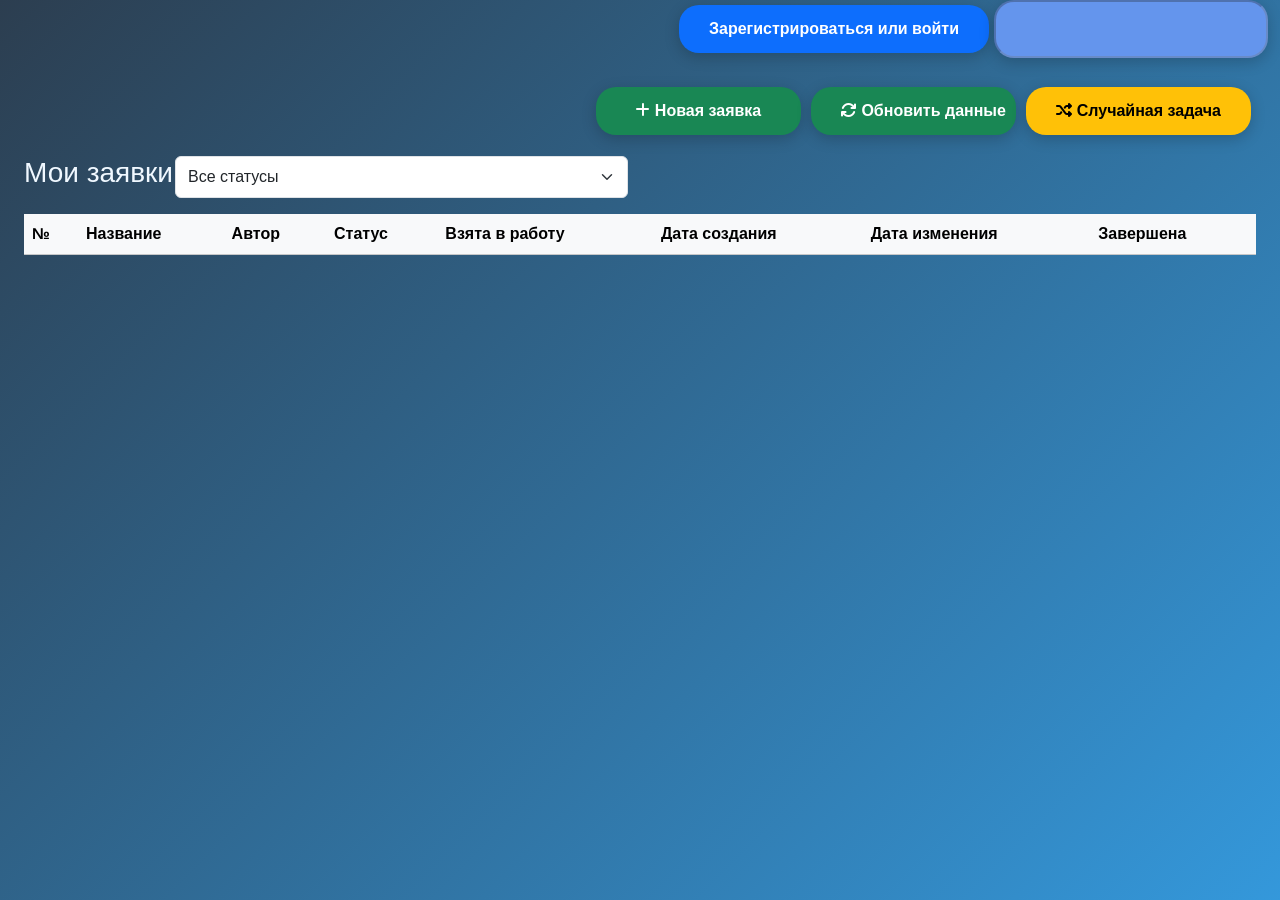
==== static/index.html @ dcf8f150 "Add rofl" ====
<!DOCTYPE html>
<html lang="ru">
<head>
    <meta charset="UTF-8">
    <meta http-equiv='X-UA-Compatible' content='IE=edge'>
    <meta name="viewport" content="width=device-width, initial-scale=1.0">

    <link rel="stylesheet" href="https://cdn.jsdelivr.net/npm/bootstrap-icons@1.11.1/font/bootstrap-icons.css">
    <link rel="stylesheet" href="https://cdnjs.cloudflare.com/ajax/libs/font-awesome/6.5.1/css/all.min.css">

    <link href='https://cdn.jsdelivr.net/npm/bootstrap@5.3.8/dist/css/bootstrap.min.css' rel='stylesheet' integrity='sha384-sRIl4kxILFvY47J16cr9ZwB07vP4J8+LH7qKQnuqkuIAvNWLzeN8tE5YBujZqJLB' crossorigin='anonymous'>
    <script src='https://cdn.jsdelivr.net/npm/bootstrap@5.3.8/dist/js/bootstrap.bundle.min.js' integrity='sha384-FKyoEForCGlyvwx9Hj09JcYn3nv7wiPVlz7YYwJrWVcXK/BmnVDxM+D2scQbITxI' crossorigin='anonymous'></script>

    <link rel='stylesheet' href='css/MainPage.css'>

    <script type='module' src="js/app.js"></script>

    <title>Сайт заявок Союз-PLM</title>
    <link rel="icon" href="biaoqing.ico" type="image/x-icon">

</head>
<body>
    <div id="app" class='container-fluid'>
        <div class='container-fluid auth-container'>
            <button class='show-Register-Form btn btn-primary btn-custom' id='regLog' data-bs-toggle='modal' data-bs-target='#authModal'>
                Зарегистрироваться или войти
            </button>
            <button type='submit' class='show-Register-Form btn btn-primary btn-custom' id='quit' hidden>Выйти</button>
            <input type='text' class='login-text' id='usernameDisplay' disabled style='color: black;'></input>
        </div>

        <div class="container-fluid mt-4" id="tasksSection">
            <div class="d-flex justify-content-end  mb-3">
                
                <button class="btn btn-success btn-custom col-2" id="createTaskBtn">
                    <i class="fas fa-plus"></i> Новая заявка
                </button>
                <button class="btn btn-success btn-custom col-2" id="uppdateTaskBtn">
                    <i class="fa fa-refresh" id="uppdateTaskText"></i> Обновить данные
                </button>
                <button class="btn btn-warning btn-custom" id="randomTaskBtn">
                    <i class="fas fa-random"></i> Случайная задача
                </button>
            </div>
            
            <!-- Фильтры (опционально) -->
            <div class="row mb-3" id="taskFilters">
                <div class="d-flex col-md-6">
                    <h3 class="col-3 textUI">Мои заявки</h3>
                    <select class="form-select" id="statusFilter">
                        <option value="">Все статусы</option>
                        <option value="open">Открытые</option>
                        <option value="in_progress">В работе</option>
                        <option value="completed">Выполненые</option>
                        <option value="closed">Отмененные</option>
                    </select>
                </div>
            </div>

            <!-- Таблица -->
            <div class="table-responsive">
                <table class="table table-hover align-middle" id="tasksTable">
                    <thead class="table-light">
                        <tr>
                            <th scope="col">№</th>
                            <th scope="col">Название</th>
                            <th scope="col">Автор</th>
                            <th scope="col">Статус</th>
                            <th scope="col">Взята в работу</th>
                            <th scope="col">Дата создания</th>
                            <th scope="col">Дата изменения</th>
                            <th scope="col">Завершена</th>
                        </tr>
                    </thead>
                    <tbody id="tasksTableBody">
                        
                    </tbody>
                </table>
            </div>
            
            <!-- Пагинация / загрузка -->
            <div id="tasksLoading" class="text-center py-3" hidden>
                <div class="spinner-border text-primary"></div>
            </div>
            <div id="tasksEmpty" class="text-center py-3" hidden>
                <p class="text-muted">Заявок пока нет</p>
            </div>
        </div>

    </div>


    <!-- Авторизация и регистрация -->
    <div class='modal fade' tabindex='-1' id='authModal' aria-hidden='true'>
        <div class='modal-dialog modal-dialog-centered modal-dialog-scrollable'>
            <div class='modal-content'>
                <div class='modal-header'>
                    <h1 class='modal-title fs-5' id='exampleModalLabel'>
                        <i class='fas fa-user me-2'></i>
                        Вход / Регистрация
                    </h1>
                    <button type='button' class='btn-close' data-bs-dismiss='modal' aria-label='Закрыть'></button>
                </div>
                <div class='modal-body'>
                    <ul class='nav nav-tabs' id='authTabs' role='tablist'>
                        <li class='nav-item' role='presentation'>
                            <button class='nav-link active' id='login-tab' data-bs-toggle='tab' data-bs-target='#login' type='button' role='tab' aria-selected='true'>
                                <i class='fas fa-sign-in-alt me-2'></i>Вход
                            </button>
                        </li>
                        <li class='nav-item' role='presentation'>
                            <button class='nav-link' id='register-tab' data-bs-toggle='tab' data-bs-target='#register' type='button' role='tab' aria-selected='false' tabindex='-1'>
                                <i class='fas fa-user-plus me-2'></i>Регистрация
                            </button>
                        </li>
                    </ul>

                    <div class='tab-content mt-4' id='authTabContent'>
                        <!-- Форма входа -->
                        <div class='tab-pane fade active show' id='login' role='tabpanel' aria-labelledby='login-tab'>
                            <form id='loginForm'>
                                <div class='form-floating mb-3'>
                                    <input type='text' class='form-control' id='usernameLogin' placeholder='Имя пользователя'>
                                    <label for='floatingInput'>Имя пользователя</label>
                                </div>
                                <div class='form-floating mb-3'>
                                    <input type='password' class='form-control' id='passwordLogin' placeholder='Пароль'>
                                    <label for='floatingInput'>Пароль</label>
                                    <span class='password-toggle' id='togglePassword' data-target='passwordLogin'>
                                        <i class='fas fa-eye'></i>
                                    </span>
                                </div>
                                <div class='alert alert-danger alert-dismissible fade show' id='loginErrorAlert' style='display: none;'>
                                    <strong>Ошибка! </strong><span id='loginErrorAlertText'></span>
                                    <!-- <button type='button' class='btn-close' data-bs-dismiss='alert' aria-label='Close'></button> -->
                                </div>
                                <button type='submit' class='btn-login btn btn-primary w-100 py-3'>
                                    <i class='fas fa-sign-in-alt me-2'></i>Войти
                                </button>
                            </form>
                        </div>

                        <!-- Форма регистрации -->
                        <div class='tab-pane fade' id='register' role='tabpanel' aria-labelledby='register-tab'>
                            <form id='registerForm'>
                                <div class='form-floating mb-3'>
                                    <input type='text' class='form-control' id='usernameRegistry' placeholder='Имя пользователя'>
                                    <label for='floatingInput'>Имя пользователя</label>
                                </div>
                                <div class='form-floating input-with-icon mb-3'>
                                    <input type='password' class='form-control' id='passwordRegistry' placeholder='Пароль'>
                                    <label for='floatingInput'>Пароль</label>
                                    <span class='password-toggle' data-target='passwordRegistry'>
                                        <i class='fas fa-eye'></i>
                                    </span>
                                </div>
                                <div class='form-floating mb-3'>
                                    <input type='password' class='form-control' id='passwordRegistryConfirm' placeholder='Пароль'>
                                    <label for='floatingInput'>Подтвердите пароль</label>
                                    <span class='password-toggle' data-target='passwordRegistryConfirm'>
                                        <i class='fas fa-eye'></i>
                                    </span>
                                </div>
                                <div class='alert alert-danger alert-dismissible fade show' id='registerErrorAlert' style='display: none;'>
                                    <strong>Ошибка! </strong><span id='registerErrorAlertText'></span>
                                    <!-- <button type='button' class='btn-close' data-bs-dismiss='alert' aria-label='Close'></button> -->
                                </div>
                                <div class='alert alert-success alert-dismissible fade show' id='registerSuccessAlert' style='display: none;'>
                                    <strong>Успех! </strong><span id='registerSuccessAlertText'></span>
                                    <!-- <button type='button' class='btn-close' data-bs-dismiss='alert' aria-label='Close'></button> -->
                                </div>
                                <button type='submit' class='btn-register btn btn-primary w-100 py-3'>
                                    <i class='fas fa-sign-in-alt me-2'></i>Зарегистрироваться
                                </button>
                            </form>
                        </div>
                    </div>

                </div>
            </div>
        </div>
    </div>

    <!-- Окно создания и редактирования заявки -->
    <div class='modal fade' tabindex='-1' id='createTaskModal' aria-hidden='true'>
        <div class="modal-dialog modal-dialog-centered">
            <div class="modal-content">
                <!-- Заголовок -->
                <div class="modal-header">
                    <h5 class="modal-title" id="taskModalTitle">
                        <i class="fas fa-file-alt me-2"></i>
                        Новая заявка
                    </h5>
                    <button type="button" class="btn-close" data-bs-dismiss="modal" aria-label="Закрыть"></button>
                </div>

                <!-- Тело с формой -->
                <div class="modal-body">
                    <form id="taskForm">
                        
                        <!-- ID -->
                        <input type="hidden" id="taskId">
                        
                        <!-- Наименование -->
                        <div class="form-floating mb-3">
                            <input type="text" class="form-control" id="taskName" placeholder="Наименование" required>
                            <label for="taskTitle">Наименование *</label>
                            <div class="invalid-feedback">Введите наименование (мин. 3 символа)</div>
                        </div>
                        
                        <!-- Описание -->
                        <div class="form-floating mb-3">
                            <textarea class="form-control" id="taskDescription" placeholder="Описание" 
                                    style="height: 120px; resize: vertical;" required></textarea>
                            <label for="taskDescription">Описание *</label>
                            <div class="invalid-feedback">Введите описание проблемы</div>
                        </div>
                        
                        <!-- Автор -->
                        <div class="form-floating mb-3">
                            <input type="text" class="form-control" id="taskAuthor" placeholder="Автор">
                            <label for="taskAuthor">Автор</label>
                        </div>
                        
                        <!-- Статус -->
                        <div class="mb-3">
                            <label for="taskStatus" class="form-label">Статус</label>
                            <select class="form-select" id="taskStatus" required>
                                <option value="open" selected>Открыта</option>
                                <option value="in_progress">В работе</option>
                                <option value="closed">Отменена</option>
                            </select>
                        </div>
                        
                        <!-- Блок ошибок -->
                        <div class="alert alert-danger alert-dismissible fade show" id="taskErrorAlert" style="display: none;">
                            <strong>Ошибка!</strong> <span id="taskErrorText"></span>
                            <!-- <button type="button" class="btn-close" data-bs-dismiss="alert"></button> -->
                        </div>
                        
                        <!-- Блок успеха -->
                        <div class="alert alert-success alert-dismissible fade show" id="taskSuccessAlert" style="display: none;">
                            <strong>Успех!</strong> <span id="taskSuccessText"></span>
                        </div>
                    </form>
                </div>
            
                <div class="modal-footer">
                    <button type="button" class="btn btn-secondary" data-bs-dismiss="modal">Отмена</button>
                    <button type="submit" form="taskForm" class="btn btn-primary" id="taskSaveBtn">
                        <i class="fas fa-save me-2"></i>Сохранить
                    </button>
                </div>
            </div>
        </div>
    </div>


    <!-- Модальное окно просмотра задачи -->
    <div class="modal fade" tabindex="-1" id="taskViewModal" aria-hidden="false">
        <div class="modal-dialog modal-dialog-centered modal-lg">
            <div class="modal-content">
                
                <!-- Заголовок -->
                <div class="modal-header">
                    <h5 class="modal-title" id="taskViewTitle">
                        <i class="fas fa-tasks me-2"></i>
                        Заявка #<span id="viewTaskId"></span>
                    </h5>
                    <button type="button" class="btn-close" data-bs-dismiss="modal" aria-label="Закрыть"></button>
                </div>
                
                <!-- Тело с информацией -->
                <div class="modal-body">
                    <!-- Карточка с основной информацией -->
                    <div class="row mb-4">
                        <div class="col-md-6 mb-3">
                            <label class="text-muted small">Наименование</label>
                            <h6 id="viewTaskTitle" class="mb-0"></h6>
                        </div>
                        <div class="col-md-3 mb-3">
                            <label class="text-muted small">Статус</label>
                            <div>
                                <span class="badge" id="viewTaskStatus"></span>
                            </div>
                        </div>
                        <div class="col-md-3 mb-3">
                            <label class="text-muted small">Приоритет</label>
                            <div>
                                <span class="badge" id="viewTaskPriority"></span>
                            </div>
                        </div>
                    </div>
                    
                    <!-- Описание -->
                    <div class="mb-4">
                        <label class="text-muted small d-block">Описание</label>
                        <div class="border rounded p-3 bg-light" id="viewTaskDescription" 
                            style="white-space: pre-wrap; max-height: 300px; overflow-y: auto;">
                        </div>
                    </div>
                    
                    <!-- Дополнительная информация -->
                    <div class="row">
                        <div class="col-md-6 mb-3">
                            <label class="text-muted small">Автор</label>
                            <div id="viewTaskAuthor"></div>
                        </div>
                        <div class="col-md-3 mb-3">
                            <label class="text-muted small">Взята</label>
                            <h6 id="viewUserClaim" class="mb-0"></h6>
                        </div>
                        <div class="col-md-6 mb-3">
                            <label class="text-muted small">Дата создания</label>
                            <div id="viewTaskCreatedAt"></div>
                        </div>
                        <div class="col-md-6 mb-3">
                            <label class="text-muted small">Последнее обновление</label>
                            <div id="viewTaskUpdatedAt"></div>
                        </div>
                    </div>
                    
                    <!-- Блок ошибок -->
                    <div class="alert alert-danger alert-dismissible fade show" id="viewTaskError" style="display: none;">
                        <strong>Ошибка!</strong> <span id="viewTaskErrorText"></span>
                        <!-- <button type="button" class="btn-close" data-bs-dismiss="alert"></button> -->
                    </div>
                </div>
                
                <!-- Футер с кнопками -->
                <div class="modal-footer">
                    <button type="button" class="btn btn-primary me-auto" id="taskEditBtn">
                        <i class="fas fa-edit me-2"></i>Редактировать
                    </button>

                    <!-- Группа кнопок действий (справа) -->
                    <div class="d-flex gap-2">
                        <button type="button" class="btn btn-warning" id="taskClaimBtn">
                            <i class="fa fa-cart-arrow-down me-2"></i>Взять задачу
                        </button>
                        <button type="button" class="btn btn-success" id="taskEndBtn">
                            <i class="fa fa-check-square me-2"></i>Завершить
                        </button>

                        <button type="button" class="btn btn-danger" id="taskDeleteBtn">
                            <i class="fas fa-trash me-2"></i>Удалить
                        </button>
                    </div>
                </div>
            </div>
        </div>
    </div>

    <!-- Модальное окно барабана (не закрываемое) -->
    <div class="modal fade" id="wheelModal" data-bs-backdrop="static" data-bs-keyboard="false" tabindex="-1" aria-hidden="true">
        <div class="modal-dialog modal-dialog-centered">
            <div class="modal-content">
                
                <!-- Заголовок без кнопки закрытия -->
                <div class="modal-header">
                    <h5 class="modal-title w-100 text-center">
                        <i class="fas fa-dharmachakra me-2"></i>
                        Случайный выбор задачи
                    </h5>
                </div>
                
                <!-- Тело с барабаном -->
                <div class="modal-body text-center">
                    <p class="text-muted mb-4">Крутим барабан для выбора задачи...</p>
                    
                    <!-- Контейнер барабана -->
                    <div class="wheel-container position-relative d-inline-block">
                        <!-- Указатель (стрелка сверху) -->
                        <div class="wheel-pointer position-absolute text-center">
                            <i class="fas fa-chevron-down fa-2x text-danger"></i>
                        </div>
                        
                        <!-- Сам барабан (SVG) -->
                        <svg id="wheelSvg" class="wheel-svg" viewBox="0 0 400 400">
                            <g id="wheelSegments"></g>
                            <circle cx="200" cy="200" r="10" fill="#fff" stroke="#333" stroke-width="3"/>
                        </svg>
                        
                        <!-- Кнопка запуска (показывается до старта) -->
                        <button id="spinButton" class="btn btn-primary btn-lg position-absolute top-50 start-50 translate-middle">
                            <i class="fas fa-play me-2"></i>Крутить!
                        </button>
                    </div>
                    
                    <!-- Индикатор вращения -->
                    <div id="spinningIndicator" class="mt-4" hidden>
                        <div class="spinner-border text-primary" role="status">
                            <span class="visually-hidden">Вращение...</span>
                        </div>
                        <p class="mt-2">Выбираем задачу...</p>
                    </div>
                    
                    <!-- Результат -->
                    <div id="wheelResult" class="mt-4" hidden>
                        <div class="alert alert-success">
                            <h5 class="mb-2">🎉 Выпала задача #<span id="resultTaskId"></span></h5>
                            <p id="resultTaskTitle" class="mb-3"></p>
                            <button id="claimTaskBtn" class="btn btn-success">
                                <i class="fas fa-check me-2"></i>Взять в работу
                            </button>
                        </div>
                    </div>
                </div>
                
                <!-- Футер (скрыт до результата) -->
                <div class="modal-footer" id="wheelFooter" hidden>
                    <button type="button" class="btn btn-secondary" data-bs-dismiss="modal">Закрыть</button>
                </div>
            </div>
        </div>
    </div>



</body>
</html>
---- static/css/MainPage.css ----
body {
    background: linear-gradient(135deg, #2c3e50, #3498db);
    margin: 0;
    display: flex;
    justify-content: flex-start; /* выравнивание по горизонтали: слева */
    align-items: flex-start;     /* выравнивание по вертикали: сверху */
    min-height: 100vh;
    font-family: Helvetica Arial, sans-serif;
}



/* Авторизация и регистрация */

.auth-container{
    display: flex;
    justify-content: flex-end;
    padding: 0;
    z-index: 1000; /* чтобы кнопка была поверх остальных элементов */
}

.btn-custom {
    margin: 5px;
    padding: 12px 30px;
    border-radius: 20px;
    font-weight: 600;
    transition: all 0.3s ease;
    box-shadow: 0 4px 15px rgba(0,0,0,0.2);
    border: none;
    white-space: nowrap; /* запрещает перенос текста */
}

.btn-custom:hover {
    transform: translateY(-3px);
    box-shadow: 0 6px 20px rgba(0,0,0,0.3);
}

.login-text{
    background-color: cornflowerblue;
    box-shadow: 0 4px 15px rgba(0,0,0,0.2);
    padding: 12px 30px;
    border-radius: 20px;
    font-weight: 600;
}

.password-toggle {
    position: absolute;
    right: 15px;
    top: 50%;
    transform: translateY(-50%);
    cursor: pointer;
    color: #6c757d;
}

/*Таблица*/

#tasksTableBody tr {
    cursor: pointer;
    transition: background-color 0.2s ease;
}

#tasksTableBody tr:hover {
    background-color: rgba(13, 110, 253, 0.1); /* Лёгкая подсветка */
}

/* Визуальный индикатор клика */
#tasksTableBody tr:active {
    background-color: rgba(13, 110, 253, 0.2);
}

/*Общие стили*/

.textUI{
    color: aliceblue;
}


/* Контейнер барабана */
.wheel-container {
    width: 350px;
    height: 350px;
    margin: 20px auto;
}

/* SVG барабан */
.wheel-svg {
    width: 100%;
    height: 100%;
    filter: drop-shadow(0 4px 8px rgba(0,0,0,0.2));
    transition: transform 4s cubic-bezier(0.17, 0.67, 0.12, 0.99); /* Плавное замедление */
}

/* Указатель (стрелка) */
.wheel-pointer {
    top: -40px;
    left: 50%;
    transform: translateX(-50%);
    z-index: 10;
    filter: drop-shadow(0 2px 4px rgba(0,0,0,0.3));
}

/* Сегменты барабана */
.wheel-segment {
    cursor: default;
}

.wheel-segment path {
    stroke: #fff;
    stroke-width: 2;
}

/* Текст на сегментах */
.wheel-segment text {
    font-size: 14px;
    font-weight: bold;
    fill: #fff;
    text-anchor: middle;
    dominant-baseline: middle;
    pointer-events: none;
    text-shadow: 1px 1px 2px rgba(0,0,0,0.5);
}

/* Кнопка запуска */
#spinButton {
    z-index: 5;
    padding: 15px 40px;
    font-size: 1.2rem;
    border-radius: 50px;
    box-shadow: 0 4px 15px rgba(0,0,0,0.3);
    transition: all 0.3s ease;
}

#spinButton:hover:not(:disabled) {
    transform: translate(-50%, -50%) scale(1.05);
    box-shadow: 0 6px 20px rgba(0,0,0,0.4);
}

#spinButton:disabled {
    opacity: 0;
    pointer-events: none;
}

/* Анимация вращения */
.wheel-spinning {
    animation: pulse 1s infinite;
}

@keyframes pulse {
    0%, 100% { opacity: 1; }
    50% { opacity: 0.7; }
}
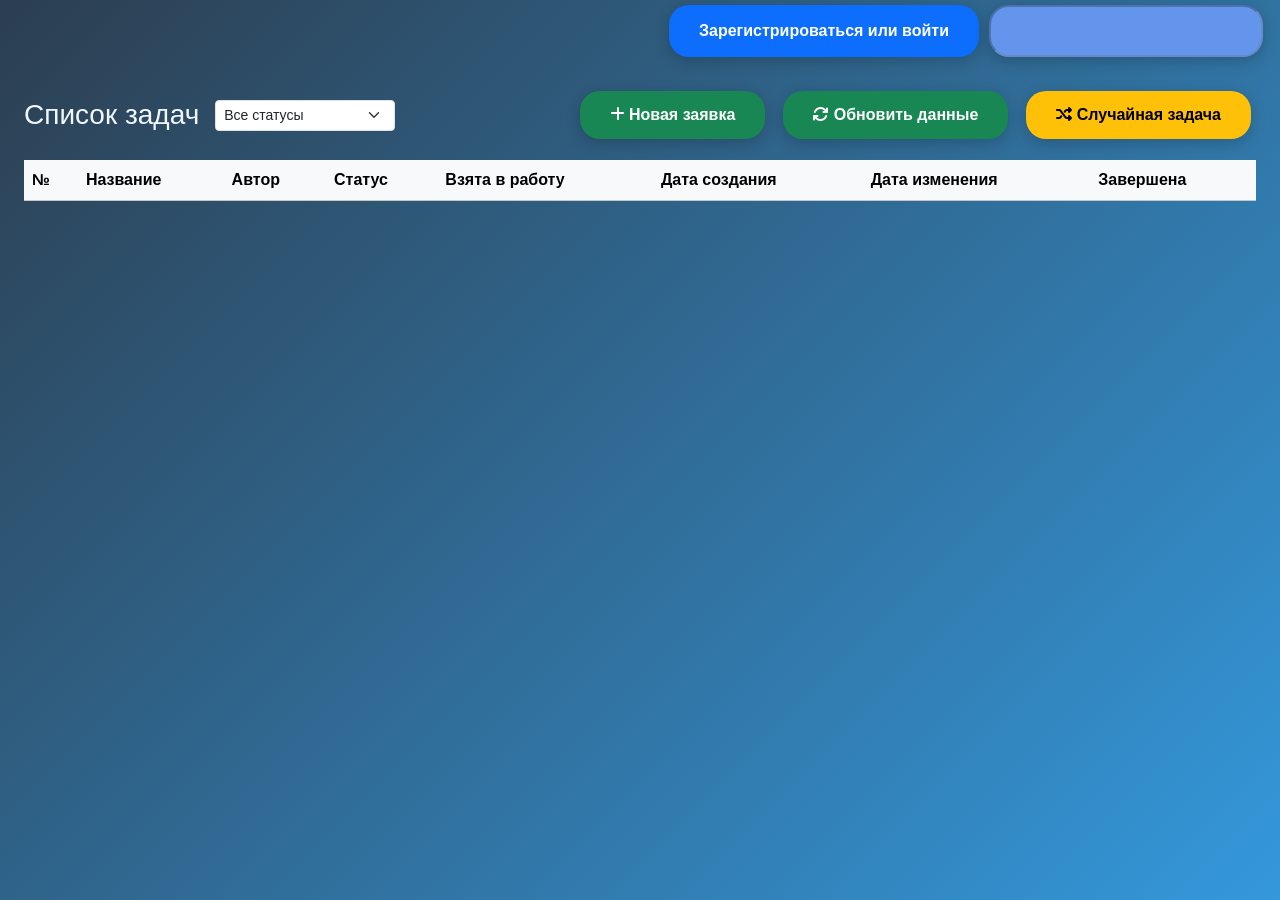
==== commit 8e352893: "refactoring modal windows and TaskService" ====
--- a/static/index.html
+++ b/static/index.html
@@ -26,34 +26,40 @@
                 Зарегистрироваться или войти
             </button>
             <button type='submit' class='show-Register-Form btn btn-primary btn-custom' id='quit' hidden>Выйти</button>
-            <input type='text' class='login-text' id='usernameDisplay' disabled style='color: black;'></input>
+            <input type='text' class='login-text' id='usernameDisplay' disabled style='color: rgb(255, 255, 255);'></input>
         </div>
 
         <div class="container-fluid mt-4" id="tasksSection">
-            <div class="d-flex justify-content-end  mb-3">
-                
-                <button class="btn btn-success btn-custom col-2" id="createTaskBtn">
-                    <i class="fas fa-plus"></i> Новая заявка
-                </button>
-                <button class="btn btn-success btn-custom col-2" id="uppdateTaskBtn">
-                    <i class="fa fa-refresh" id="uppdateTaskText"></i> Обновить данные
-                </button>
-                <button class="btn btn-warning btn-custom" id="randomTaskBtn">
-                    <i class="fas fa-random"></i> Случайная задача
-                </button>
+            <div class="d-flex justify-content-between align-items-center">
+                <div class="d-flex align-items-center gap-3">
+                    <h3 class="textUI mb-0">Список задач</h3>
+                    <!-- Фильтр статусов (компактный) -->
+                    <select class="form-select form-select-sm" id="statusFilter" style="width: 180px;">
+                        <option value="">Все статусы</option>
+                        <option value="open">Открытые</option>
+                        <option value="in_progress">В работе</option>
+                        <option value="completed">Выполненные</option>
+                        <option value="closed">Отмененные</option>
+                    </select>
+                </div>
+                <!-- Правая часть: кнопки -->
+                <div class="d-flex gap-2">
+                    <button class="btn btn-success btn-custom" id="createTaskBtn">
+                        <i class="fas fa-plus"></i> Новая заявка
+                    </button>
+                    <button class="btn btn-success btn-custom" id="uppdateTaskBtn">
+                        <i class="fa fa-refresh" id="uppdateTaskText"></i> Обновить данные
+                    </button>
+                    <button class="btn btn-warning btn-custom" id="randomTaskBtn">
+                        <i class="fas fa-random"></i> Случайная задача
+                    </button>
+                </div>
             </div>
             
             <!-- Фильтры (опционально) -->
             <div class="row mb-3" id="taskFilters">
-                <div class="d-flex col-md-6">
-                    <h3 class="col-3 textUI">Мои заявки</h3>
-                    <select class="form-select" id="statusFilter">
-                        <option value="">Все статусы</option>
-                        <option value="open">Открытые</option>
-                        <option value="in_progress">В работе</option>
-                        <option value="completed">Выполненые</option>
-                        <option value="closed">Отмененные</option>
-                    </select>
+                <div class="container-fluid">
+
                 </div>
             </div>
 
@@ -366,7 +372,7 @@
                 
                 <!-- Тело с барабаном -->
                 <div class="modal-body text-center">
-                    <p class="text-muted mb-4">Крутим барабан для выбора задачи...</p>
+                    <p class="text-muted mb-4">Барабан для выбора задачи</p>
                     
                     <!-- Контейнер барабана -->
                     <div class="wheel-container position-relative d-inline-block">
@@ -392,20 +398,27 @@
                         <div class="spinner-border text-primary" role="status">
                             <span class="visually-hidden">Вращение...</span>
                         </div>
-                        <p class="mt-2">Выбираем задачу...</p>
+                        <p class="mt-2">Назначаем тебя на что-то интересное...</p>
                     </div>
                     
                     <!-- Результат -->
                     <div id="wheelResult" class="mt-4" hidden>
-                        <div class="alert alert-success">
-                            <h5 class="mb-2">🎉 Выпала задача #<span id="resultTaskId"></span></h5>
-                            <p id="resultTaskTitle" class="mb-3"></p>
-                            <button id="claimTaskBtn" class="btn btn-success">
-                                <i class="fas fa-check me-2"></i>Взять в работу
-                            </button>
-                        </div>
-                    </div>
-                </div>
+                        <div class="alert alert-primary">
+                            <h5 class="mb-2">🎉 Поздравляю!😘</h5>
+                            <h5 class="mb-3"> Теперь ты обречен делать задачу #<span id="resultTaskId"></span></h5>
+                            <p class="mb-3"> Её название: <span id="resultTaskTitle"></span></p>
+                        </div>
+                    </div>
+
+                    <!-- Блок ошибок -->
+                    <div class="alert alert-danger alert-dismissible fade show" id="wheelError" style="display: none;">
+                        <strong>Упс...</strong> <span id="wheelErrorText"></span>
+                        <!-- <button type="button" class="btn-close" data-bs-dismiss="alert"></button> -->
+                    </div>
+
+                </div>
+
+
                 
                 <!-- Футер (скрыт до результата) -->
                 <div class="modal-footer" id="wheelFooter" hidden>
--- a/static/css/MainPage.css
+++ b/static/css/MainPage.css
@@ -39,6 +39,7 @@
 .login-text{
     background-color: cornflowerblue;
     box-shadow: 0 4px 15px rgba(0,0,0,0.2);
+    margin: 5px;
     padding: 12px 30px;
     border-radius: 20px;
     font-weight: 600;
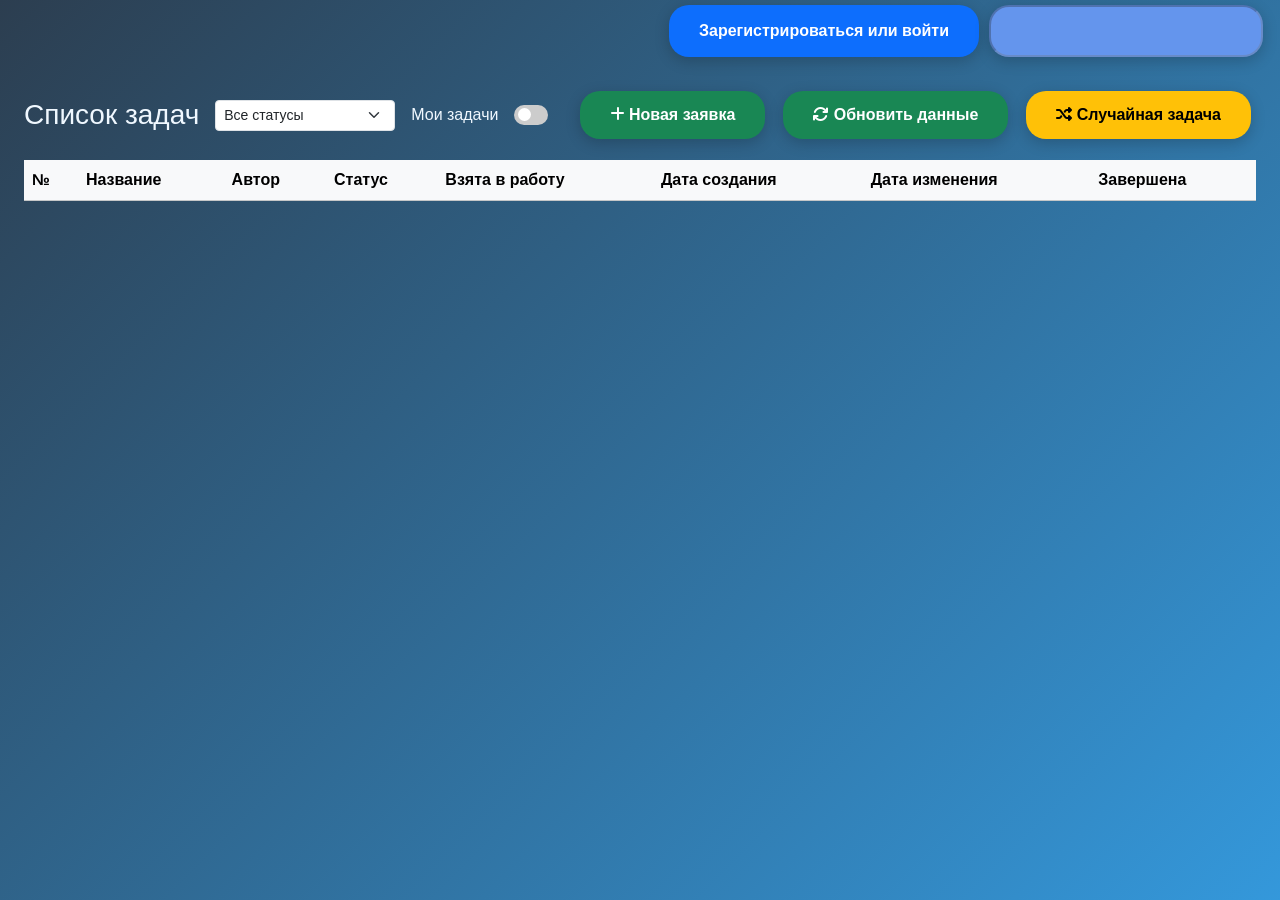
==== commit 4aa94863: "Add my task filtr" ====
--- a/static/index.html
+++ b/static/index.html
@@ -41,6 +41,11 @@
                         <option value="completed">Выполненные</option>
                         <option value="closed">Отмененные</option>
                     </select>
+                    <h6 class="textUI mb-0">Мои задачи</h6>
+                    <label class='switch-green'>
+                        <input type='checkbox' id='my_task'>
+                        <span class='slider-mini'></span>
+                    </label>
                 </div>
                 <!-- Правая часть: кнопки -->
                 <div class="d-flex gap-2">
--- a/static/css/MainPage.css
+++ b/static/css/MainPage.css
@@ -150,4 +150,51 @@
 @keyframes pulse {
     0%, 100% { opacity: 1; }
     50% { opacity: 0.7; }
+}
+
+
+
+.switch-green {
+    position: relative;
+    display: inline-block;
+    width: 34px;
+    height: 20px;
+}
+
+.switch-green input {
+    opacity: 0;
+    width: 0;
+    height: 0;
+}
+
+.slider-mini {
+    position: absolute;
+    cursor: pointer;
+    top: 0;
+    left: 0;
+    right: 0;
+    bottom: 0;
+    background-color: #ccc;
+    transition: .4s;
+    border-radius: 34px;
+}
+
+.slider-mini:before {
+    position: absolute;
+    content: '';
+    height: 13px;
+    width: 13px;
+    left: 4px;
+    bottom: 4px;
+    background-color: white;
+    transition: .4s;
+    border-radius: 50%;
+}
+
+input:checked + .slider-mini {
+    background-color: #2b9112;
+}
+
+input:checked + .slider-mini:before {
+    transform: translateX(13px);
 }
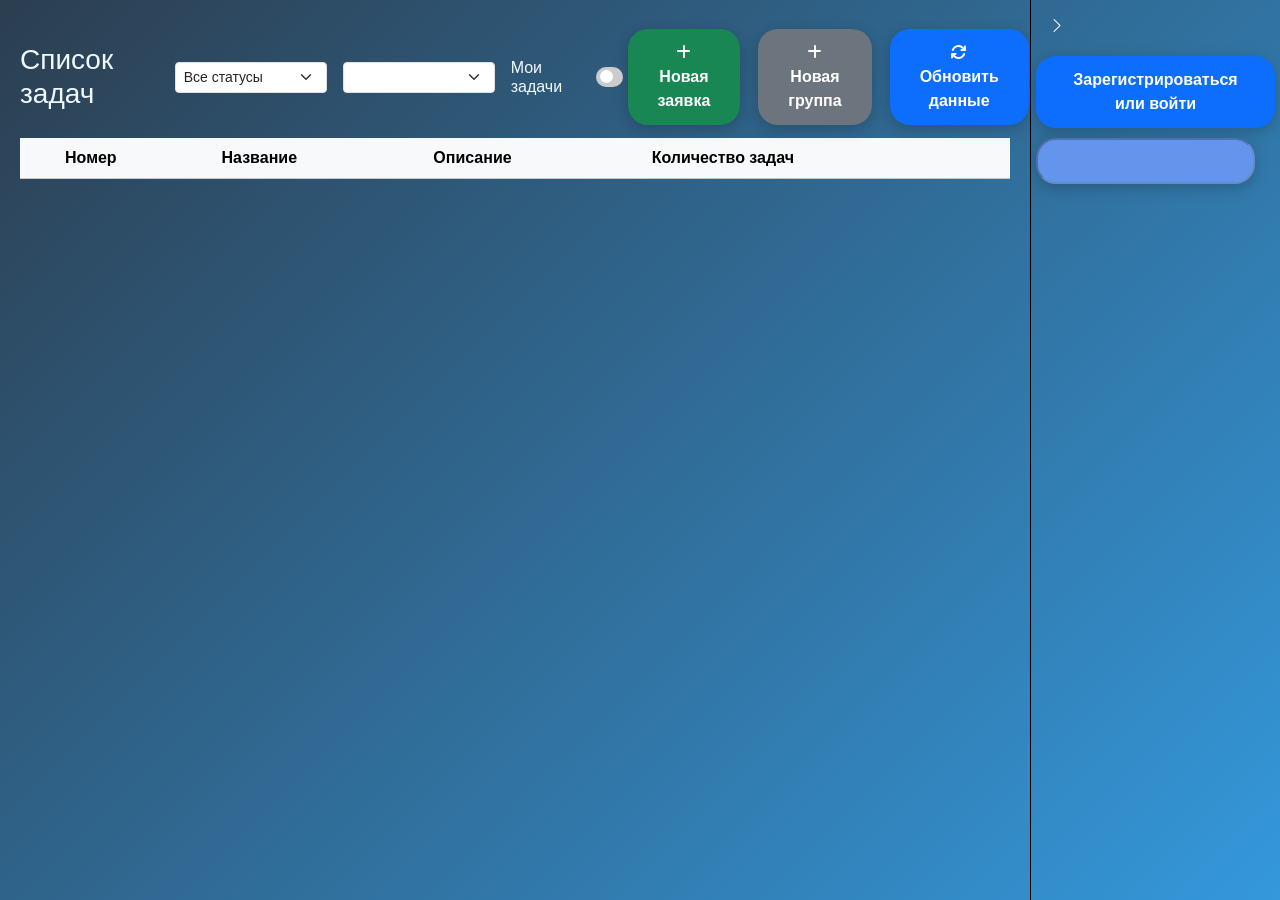
==== commit f5ebff5c: "AddGroupedRowAndFuctional" ====
--- a/static/index.html
+++ b/static/index.html
@@ -12,6 +12,8 @@
     <script src='https://cdn.jsdelivr.net/npm/bootstrap@5.3.8/dist/js/bootstrap.bundle.min.js' integrity='sha384-FKyoEForCGlyvwx9Hj09JcYn3nv7wiPVlz7YYwJrWVcXK/BmnVDxM+D2scQbITxI' crossorigin='anonymous'></script>
 
     <link rel='stylesheet' href='css/MainPage.css'>
+    <link rel='stylesheet' href='css/TaskWheel.css'>
+    <link rel='stylesheet' href='css/SideBar.css'>
 
     <script type='module' src="js/app.js"></script>
 
@@ -20,84 +22,91 @@
 
 </head>
 <body>
-    <div id="app" class='container-fluid'>
-        <div class='container-fluid auth-container'>
-            <button class='show-Register-Form btn btn-primary btn-custom' id='regLog' data-bs-toggle='modal' data-bs-target='#authModal'>
-                Зарегистрироваться или войти
-            </button>
-            <button type='submit' class='show-Register-Form btn btn-primary btn-custom' id='quit' hidden>Выйти</button>
-            <input type='text' class='login-text' id='usernameDisplay' disabled style='color: rgb(255, 255, 255);'></input>
-        </div>
-
-        <div class="container-fluid mt-4" id="tasksSection">
-            <div class="d-flex justify-content-between align-items-center">
-                <div class="d-flex align-items-center gap-3">
-                    <h3 class="textUI mb-0">Список задач</h3>
-                    <!-- Фильтр статусов (компактный) -->
-                    <select class="form-select form-select-sm" id="statusFilter" style="width: 180px;">
-                        <option value="">Все статусы</option>
-                        <option value="open">Открытые</option>
-                        <option value="in_progress">В работе</option>
-                        <option value="completed">Выполненные</option>
-                        <option value="closed">Отмененные</option>
-                    </select>
-                    <h6 class="textUI mb-0">Мои задачи</h6>
-                    <label class='switch-green'>
-                        <input type='checkbox' id='my_task'>
-                        <span class='slider-mini'></span>
-                    </label>
-                </div>
-                <!-- Правая часть: кнопки -->
-                <div class="d-flex gap-2">
-                    <button class="btn btn-success btn-custom" id="createTaskBtn">
-                        <i class="fas fa-plus"></i> Новая заявка
-                    </button>
-                    <button class="btn btn-success btn-custom" id="uppdateTaskBtn">
-                        <i class="fa fa-refresh" id="uppdateTaskText"></i> Обновить данные
-                    </button>
-                    <button class="btn btn-warning btn-custom" id="randomTaskBtn">
-                        <i class="fas fa-random"></i> Случайная задача
-                    </button>
-                </div>
-            </div>
-            
-            <!-- Фильтры (опционально) -->
-            <div class="row mb-3" id="taskFilters">
-                <div class="container-fluid">
-
-                </div>
-            </div>
-
-            <!-- Таблица -->
-            <div class="table-responsive">
-                <table class="table table-hover align-middle" id="tasksTable">
-                    <thead class="table-light">
-                        <tr>
-                            <th scope="col">№</th>
-                            <th scope="col">Название</th>
-                            <th scope="col">Автор</th>
-                            <th scope="col">Статус</th>
-                            <th scope="col">Взята в работу</th>
-                            <th scope="col">Дата создания</th>
-                            <th scope="col">Дата изменения</th>
-                            <th scope="col">Завершена</th>
-                        </tr>
-                    </thead>
-                    <tbody id="tasksTableBody">
-                        
-                    </tbody>
-                </table>
-            </div>
-            
-            <!-- Пагинация / загрузка -->
-            <div id="tasksLoading" class="text-center py-3" hidden>
-                <div class="spinner-border text-primary"></div>
-            </div>
-            <div id="tasksEmpty" class="text-center py-3" hidden>
-                <p class="text-muted">Заявок пока нет</p>
-            </div>
-        </div>
-
+    <div id="app" class="d-flex">
+        <div class="main-content flex-grow-1">
+            <div class="container-fluid mt-4 " id="tasksSection">
+                <div class="d-flex justify-content-between align-items-center mb-2">
+                    <div class="d-flex align-items-center gap-3">
+                        <h3 class="textUI mb-0">Список задач</h3>
+                        <!-- Фильтр статусов -->
+                        <select class="form-select form-select-sm" id="statusFilter" style="width: 180px;">
+                            <option value="">Все статусы</option>
+                            <option value="open">Открытые</option>
+                            <option value="in_progress">В работе</option>
+                            <option value="completed">Выполненные</option>
+                            <option value="closed">Отмененные</option>
+                        </select>
+                        <!-- Фильтр групп -->
+                        <select class="form-select form-select-sm" id="groupFilter" style="width: 180px;">
+                        </select>
+                        <h6 class="textUI mb-0">Мои задачи</h6>
+                        <label class='switch-green'>
+                            <input type='checkbox' id='my_task'>
+                            <span class='slider-mini'></span>
+                        </label>
+                        <!-- <div class='form-floating col-md-3'>
+                            <input type='text' class='form-control' id='searchText' placeholder='Текст поиска'>
+                            <label for='floatingInput'>Текст поиска</label>
+                        </div> -->
+                    </div>
+                    <!-- Правая часть: кнопки -->
+                    <div class="d-flex gap-2">
+                        <button class="btn btn-success btn-custom" id="createTaskBtn">
+                            <i class="fas fa-plus"></i> Новая заявка
+                        </button>
+                        <button class="btn btn-secondary btn-custom" id="createGroupBtn">
+                            <i class="fas fa-plus"></i> Новая группа
+                        </button>
+                        <button class="btn btn-primary btn-custom" id="uppdateTaskBtn">
+                            <i class="fa fa-refresh" id="uppdateTaskText"></i> Обновить данные
+                        </button>
+                        <button class="btn btn-warning btn-custom" id="randomTaskBtn">
+                            <i class="fas fa-random"></i> Случайная задача
+                        </button>
+                    </div>
+                </div>
+
+                <!-- Таблица -->
+                <div class="table-responsive">
+                    <table class="table table-hover align-middle" id="tasksTable">
+                        <thead class="table-light">
+                            <tr>
+                                <th scope="col"></th>
+                                <th scope="col">Номер</th>
+                                <th scope="col">Название</th>
+                                <th scope="col">Описание</th>
+                                <th scope="col">Количество задач</th>
+                            </tr>
+                        </thead>
+                        <tbody id="tasksTableBody">
+                        </tbody>
+                    </table>
+                </div>
+
+                <!-- Пагинация / загрузка -->
+                <div id="tasksLoading" class="text-center py-3" hidden>
+                    <div class="spinner-border text-primary"></div>
+                </div>
+                <div id="tasksEmpty" class="text-center py-3" hidden>
+                    <p class="text-muted">Заявок пока нет</p>
+                </div>
+            </div>
+        </div>
+
+        <div id="sidebar" class='sidebar'>
+            <div class="sidebar_header position-relative p-2">
+                <button class="sidebar-toggle-btn" id="sidebarToggle">
+                    <i class="bi bi-chevron-right"></i>
+                </button>
+            </div>
+            <div id="sidebarContainer" class="sidebar_container flex-grow-1">
+                <button class='show-Register-Form btn btn-primary btn-custom' id='regLog' data-bs-toggle='modal' data-bs-target='#authModal'>
+                    Зарегистрироваться или войти
+                </button>
+                <button type='submit' class='show-Register-Form btn btn-primary btn-custom' id='quit' hidden>Выйти</button>
+                <input type='text' class='login-text' id='usernameDisplay' disabled style='color: rgb(255, 255, 255);'></input>
+            </div>
+        </div>
     </div>
 
 
@@ -194,7 +203,7 @@
 
     <!-- Окно создания и редактирования заявки -->
     <div class='modal fade' tabindex='-1' id='createTaskModal' aria-hidden='true'>
-        <div class="modal-dialog modal-dialog-centered">
+        <div class="modal-dialog modal-dialog-centered modal-xl">
             <div class="modal-content">
                 <!-- Заголовок -->
                 <div class="modal-header">
@@ -207,8 +216,18 @@
 
                 <!-- Тело с формой -->
                 <div class="modal-body">
-                    <form id="taskForm">
-                        
+                    <form id="taskForm">     
+                        <!-- Блок ошибок -->
+                        <div class="alert alert-danger alert-dismissible fade show" id="taskErrorAlert" style="display: none;">
+                            <strong>Ошибка!</strong> <span id="taskErrorText"></span>
+                            <!-- <button type="button" class="btn-close" data-bs-dismiss="alert"></button> -->
+                        </div>
+                        
+                        <!-- Блок успеха -->
+                        <div class="alert alert-success alert-dismissible fade show" id="taskSuccessAlert" style="display: none;">
+                            <strong>Успех!</strong> <span id="taskSuccessText"></span>
+                        </div>
+
                         <!-- ID -->
                         <input type="hidden" id="taskId">
                         
@@ -242,17 +261,7 @@
                                 <option value="closed">Отменена</option>
                             </select>
                         </div>
-                        
-                        <!-- Блок ошибок -->
-                        <div class="alert alert-danger alert-dismissible fade show" id="taskErrorAlert" style="display: none;">
-                            <strong>Ошибка!</strong> <span id="taskErrorText"></span>
-                            <!-- <button type="button" class="btn-close" data-bs-dismiss="alert"></button> -->
-                        </div>
-                        
-                        <!-- Блок успеха -->
-                        <div class="alert alert-success alert-dismissible fade show" id="taskSuccessAlert" style="display: none;">
-                            <strong>Успех!</strong> <span id="taskSuccessText"></span>
-                        </div>
+
                     </form>
                 </div>
             
@@ -343,6 +352,9 @@
                     <button type="button" class="btn btn-primary me-auto" id="taskEditBtn">
                         <i class="fas fa-edit me-2"></i>Редактировать
                     </button>
+                    <button type="button" class="btn btn-primary me-auto" id="taskPutBtn">
+                        Добавить в группу
+                    </button>
 
                     <!-- Группа кнопок действий (справа) -->
                     <div class="d-flex gap-2">
@@ -357,6 +369,71 @@
                             <i class="fas fa-trash me-2"></i>Удалить
                         </button>
                     </div>
+                </div>
+            </div>
+        </div>
+    </div>
+
+    <!-- Окно создания и выбора группы -->
+    <div class='modal fade' tabindex='-1' id='groupModal' aria-hidden='true'>
+        <div class="modal-dialog modal-dialog-centered modal-lg">
+            <div class="modal-content">
+                <!-- Заголовок -->
+                <div class="modal-header">
+                    <h5 class="modal-title" id="groupModalTitle">
+                        <i class="fas fa-file-alt me-2"></i>
+                        Группы
+                    </h5>
+                    <button type="button" class="btn-close" data-bs-dismiss="modal" aria-label="Закрыть"></button>
+                </div>
+
+                <!-- Тело с формой -->
+                <div class="modal-body">
+                    <form id="groupForm">     
+                        <!-- Блок ошибок -->
+                        <div class="alert alert-danger alert-dismissible fade show" id="groupErrorAlert" style="display: none;">
+                            <strong>Ошибка!</strong> <span id="groupErrorText"></span>
+                            <!-- <button type="button" class="btn-close" data-bs-dismiss="alert"></button> -->
+                        </div>
+                        
+                        <!-- Блок успеха -->
+                        <div class="alert alert-success alert-dismissible fade show" id="groupSuccessAlert" style="display: none;">
+                            <strong>Успех!</strong> <span id="groupSuccessText"></span>
+                        </div>
+
+                        <!-- ID -->
+                        <input type="hidden" id="taskId">
+
+                        <!-- Список групп -->
+                        <div class="mb-3 " id='groupsList'>
+                            <label for="groups" class="form-label">Группы</label>
+                            <select class="form-select form-select-sm" id="groups">
+                            </select>
+                        </div>
+
+                        <!-- Наименование -->
+                        <div class="form-floating mb-3">
+                            <input type="text" class="form-control" id="groupName" placeholder="Наименование" required>
+                            <label for="groupTitle">Наименование *</label>
+                            <div class="invalid-feedback">Введите наименование (мин. 3 символа)</div>
+                        </div>
+                        
+                        <!-- Описание -->
+                        <div class="form-floating mb-3">
+                            <textarea class="form-control" id="groupDescription" placeholder="Описание" 
+                                    style="height: 120px; resize: vertical;" required></textarea>
+                            <label for="groupDescription">Описание *</label>
+                            <div class="invalid-feedback">Введите описание проблемы</div>
+                        </div>
+
+                    </form>
+                </div>
+            
+                <div class="modal-footer">
+                    <button type="button" class="btn btn-secondary" data-bs-dismiss="modal">Отмена</button>
+                    <button type="submit" form="groupForm" class="btn btn-primary" id="groupSaveBtn">
+                        <i class="fas fa-save me-2"></i>Сохранить
+                    </button>
                 </div>
             </div>
         </div>
@@ -434,6 +511,5 @@
     </div>
 
 
-
 </body>
 </html>
--- a/static/css/MainPage.css
+++ b/static/css/MainPage.css
@@ -9,50 +9,33 @@
     font-family: Helvetica Arial, sans-serif;
 }
 
+#app {
+    display: flex;
+    width: 100vw;
+    height: 100vh;
+    overflow: hidden;
+}
+
+/*Общие стили*/
+.textUI{
+    color: aliceblue;
+}
+
+/* Основной контент */
+.main-content {
+    flex-grow: 1;
+    width: 100%;
+    min-width: 0; /* важно для flexbox */
+    overflow-x: hidden;
+}
+
+#tasksSection { /* Контейнер задач должен занимать всю ширину */
+    width: 100%;
+    padding-right: 20px;
+    padding-left: 20px;
+}
 
 
-/* Авторизация и регистрация */
-
-.auth-container{
-    display: flex;
-    justify-content: flex-end;
-    padding: 0;
-    z-index: 1000; /* чтобы кнопка была поверх остальных элементов */
-}
-
-.btn-custom {
-    margin: 5px;
-    padding: 12px 30px;
-    border-radius: 20px;
-    font-weight: 600;
-    transition: all 0.3s ease;
-    box-shadow: 0 4px 15px rgba(0,0,0,0.2);
-    border: none;
-    white-space: nowrap; /* запрещает перенос текста */
-}
-
-.btn-custom:hover {
-    transform: translateY(-3px);
-    box-shadow: 0 6px 20px rgba(0,0,0,0.3);
-}
-
-.login-text{
-    background-color: cornflowerblue;
-    box-shadow: 0 4px 15px rgba(0,0,0,0.2);
-    margin: 5px;
-    padding: 12px 30px;
-    border-radius: 20px;
-    font-weight: 600;
-}
-
-.password-toggle {
-    position: absolute;
-    right: 15px;
-    top: 50%;
-    transform: translateY(-50%);
-    cursor: pointer;
-    color: #6c757d;
-}
 
 /*Таблица*/
 
@@ -65,95 +48,26 @@
     background-color: rgba(13, 110, 253, 0.1); /* Лёгкая подсветка */
 }
 
-/* Визуальный индикатор клика */
-#tasksTableBody tr:active {
+/* Красим саму строку */
+#tasksTableBody .closed-task,
+#tasksTableBody .closed-task td {
+   background-color: rgba(63, 63, 63, 0.432) !important;
+   color: white !important; /* чтобы текст был читаемым */
+}
+
+/* Убираем hover эффект для закрытых задач */
+#tasksTableBody .closed-task:hover,
+#tasksTableBody .closed-task:hover td {
+   background-color: rgba(63, 63, 63, 0.432) !important;
+}
+
+#tasksTableBody tr:active { /* Визуальный индикатор клика */
     background-color: rgba(13, 110, 253, 0.2);
 }
 
-/*Общие стили*/
-
-.textUI{
-    color: aliceblue;
+.element_hidden{
+    display: none
 }
-
-
-/* Контейнер барабана */
-.wheel-container {
-    width: 350px;
-    height: 350px;
-    margin: 20px auto;
-}
-
-/* SVG барабан */
-.wheel-svg {
-    width: 100%;
-    height: 100%;
-    filter: drop-shadow(0 4px 8px rgba(0,0,0,0.2));
-    transition: transform 4s cubic-bezier(0.17, 0.67, 0.12, 0.99); /* Плавное замедление */
-}
-
-/* Указатель (стрелка) */
-.wheel-pointer {
-    top: -40px;
-    left: 50%;
-    transform: translateX(-50%);
-    z-index: 10;
-    filter: drop-shadow(0 2px 4px rgba(0,0,0,0.3));
-}
-
-/* Сегменты барабана */
-.wheel-segment {
-    cursor: default;
-}
-
-.wheel-segment path {
-    stroke: #fff;
-    stroke-width: 2;
-}
-
-/* Текст на сегментах */
-.wheel-segment text {
-    font-size: 14px;
-    font-weight: bold;
-    fill: #fff;
-    text-anchor: middle;
-    dominant-baseline: middle;
-    pointer-events: none;
-    text-shadow: 1px 1px 2px rgba(0,0,0,0.5);
-}
-
-/* Кнопка запуска */
-#spinButton {
-    z-index: 5;
-    padding: 15px 40px;
-    font-size: 1.2rem;
-    border-radius: 50px;
-    box-shadow: 0 4px 15px rgba(0,0,0,0.3);
-    transition: all 0.3s ease;
-}
-
-#spinButton:hover:not(:disabled) {
-    transform: translate(-50%, -50%) scale(1.05);
-    box-shadow: 0 6px 20px rgba(0,0,0,0.4);
-}
-
-#spinButton:disabled {
-    opacity: 0;
-    pointer-events: none;
-}
-
-/* Анимация вращения */
-.wheel-spinning {
-    animation: pulse 1s infinite;
-}
-
-@keyframes pulse {
-    0%, 100% { opacity: 1; }
-    50% { opacity: 0.7; }
-}
-
-
-
 .switch-green {
     position: relative;
     display: inline-block;
@@ -197,4 +111,45 @@
 
 input:checked + .slider-mini:before {
     transform: translateX(13px);
+}
+
+/* Авторизация и регистрация */
+.auth-container{
+    display: flex;
+    justify-content: flex-end;
+    padding: 0;
+    z-index: 1000; /* чтобы кнопка была поверх остальных элементов */
+}
+
+.btn-custom {
+    margin: 5px;
+    padding: 12px 30px;
+    border-radius: 20px;
+    font-weight: 600;
+    transition: all 0.3s ease;
+    box-shadow: 0 4px 15px rgba(0,0,0,0.2);
+    border: none;
+}
+
+.btn-custom:hover {
+    transform: translateY(-3px);
+    box-shadow: 0 6px 20px rgba(0,0,0,0.3);
+}
+
+.login-text{
+    background-color: cornflowerblue;
+    box-shadow: 0 4px 15px rgba(0,0,0,0.2);
+    margin: 5px;
+    padding: 12px 30px;
+    border-radius: 20px;
+    font-weight: 600;
+}
+
+.password-toggle {
+    position: absolute;
+    right: 15px;
+    top: 50%;
+    transform: translateY(-50%);
+    cursor: pointer;
+    color: #6c757d;
 }
--- a/static/css/TaskWheel.css
+++ b/static/css/TaskWheel.css
@@ -0,0 +1,75 @@
+
+/* Контейнер барабана */
+.wheel-container {
+    width: 350px;
+    height: 350px;
+    margin: 20px auto;
+}
+
+/* SVG барабан */
+.wheel-svg {
+    width: 100%;
+    height: 100%;
+    filter: drop-shadow(0 4px 8px rgba(0,0,0,0.2));
+    transition: transform 4s cubic-bezier(0.17, 0.67, 0.12, 0.99); /* Плавное замедление */
+}
+
+/* Указатель (стрелка) */
+.wheel-pointer {
+    top: -40px;
+    left: 50%;
+    transform: translateX(-50%);
+    z-index: 10;
+    filter: drop-shadow(0 2px 4px rgba(0,0,0,0.3));
+}
+
+/* Сегменты барабана */
+.wheel-segment {
+    cursor: default;
+}
+
+.wheel-segment path {
+    stroke: #fff;
+    stroke-width: 2;
+}
+
+/* Текст на сегментах */
+.wheel-segment text {
+    font-size: 14px;
+    font-weight: bold;
+    fill: #fff;
+    text-anchor: middle;
+    dominant-baseline: middle;
+    pointer-events: none;
+    text-shadow: 1px 1px 2px rgba(0,0,0,0.5);
+}
+
+/* Кнопка запуска */
+#spinButton {
+    z-index: 5;
+    padding: 15px 40px;
+    font-size: 1.2rem;
+    border-radius: 50px;
+    box-shadow: 0 4px 15px rgba(0,0,0,0.3);
+    transition: all 0.3s ease;
+}
+
+#spinButton:hover:not(:disabled) {
+    transform: translate(-50%, -50%) scale(1.05);
+    box-shadow: 0 6px 20px rgba(0,0,0,0.4);
+}
+
+#spinButton:disabled {
+    opacity: 0;
+    pointer-events: none;
+}
+
+/* Анимация вращения */
+.wheel-spinning {
+    animation: pulse 1s infinite;
+}
+
+@keyframes pulse {
+    0%, 100% { opacity: 1; }
+    50% { opacity: 0.7; }
+}
--- a/static/css/SideBar.css
+++ b/static/css/SideBar.css
@@ -0,0 +1,57 @@
+/* Боковая панель */
+
+.sidebar {
+    max-width: 250px;
+    height: 100vh;
+    font-size: 12px;
+    box-sizing: border-box;
+    -webkit-user-select: none;
+    user-select: none;
+    border-left: 1px solid #000000; /* граница слева */
+    overflow: hidden;
+    transition: all 0.3s ease-in-out;
+    position: relative;
+}
+
+.sidebar_collapsed {
+    min-width: 45px;
+    max-width: 45px;
+    cursor: pointer;
+}
+
+.sidebar.collapsed .sidebar_container {
+    display: none;
+}
+
+
+.sidebar_header { /* Заголовок sidebar */
+    min-height: 40px;
+    display: flex;
+    align-items: center;
+    justify-content: flex-start;
+}
+
+.sidebar-toggle-btn { /* Кнопка переключения */
+    background: transparent;
+    border: none;
+    color: white;
+    cursor: pointer;
+    padding: 5px 10px;
+    font-size: 16px;
+    transition: transform 0.3s;
+    z-index: 10;
+    display: flex;
+    align-items: center;
+    justify-content: center;
+    width: 35px;
+    height: 35px;
+}
+
+.sidebar-toggle-btn:hover {
+    background: rgba(255, 255, 255, 0.1);
+    border-radius: 4px;
+}
+
+.sidebar.collapsed .sidebar-toggle-btn i { /* Поворот стрелки при сворачивании */
+    transform: rotate(180deg);
+}
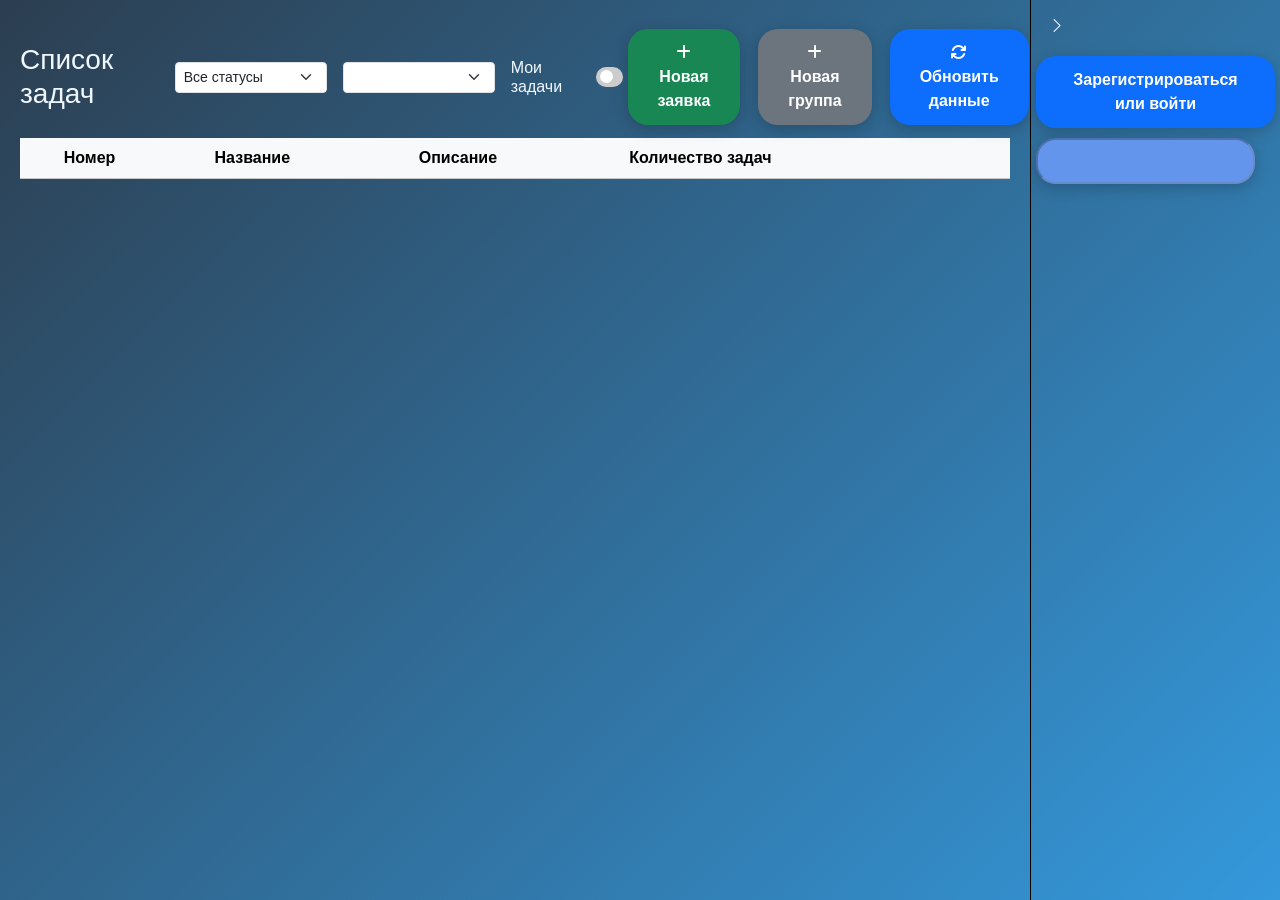
==== commit 94f7091f: "Add edit group functional" ====
--- a/static/index.html
+++ b/static/index.html
@@ -76,6 +76,7 @@
                                 <th scope="col">Название</th>
                                 <th scope="col">Описание</th>
                                 <th scope="col">Количество задач</th>
+                                <th scope="col"></th>
                             </tr>
                         </thead>
                         <tbody id="tasksTableBody">
@@ -404,6 +405,9 @@
                         <!-- ID -->
                         <input type="hidden" id="taskId">
 
+                        <!-- ID -->
+                        <input type="hidden" id="groupId">
+
                         <!-- Список групп -->
                         <div class="mb-3 " id='groupsList'>
                             <label for="groups" class="form-label">Группы</label>
@@ -421,8 +425,8 @@
                         <!-- Описание -->
                         <div class="form-floating mb-3">
                             <textarea class="form-control" id="groupDescription" placeholder="Описание" 
-                                    style="height: 120px; resize: vertical;" required></textarea>
-                            <label for="groupDescription">Описание *</label>
+                                    style="height: 120px; resize: vertical;"></textarea>
+                            <label for="groupDescription">Описание</label>
                             <div class="invalid-feedback">Введите описание проблемы</div>
                         </div>
 
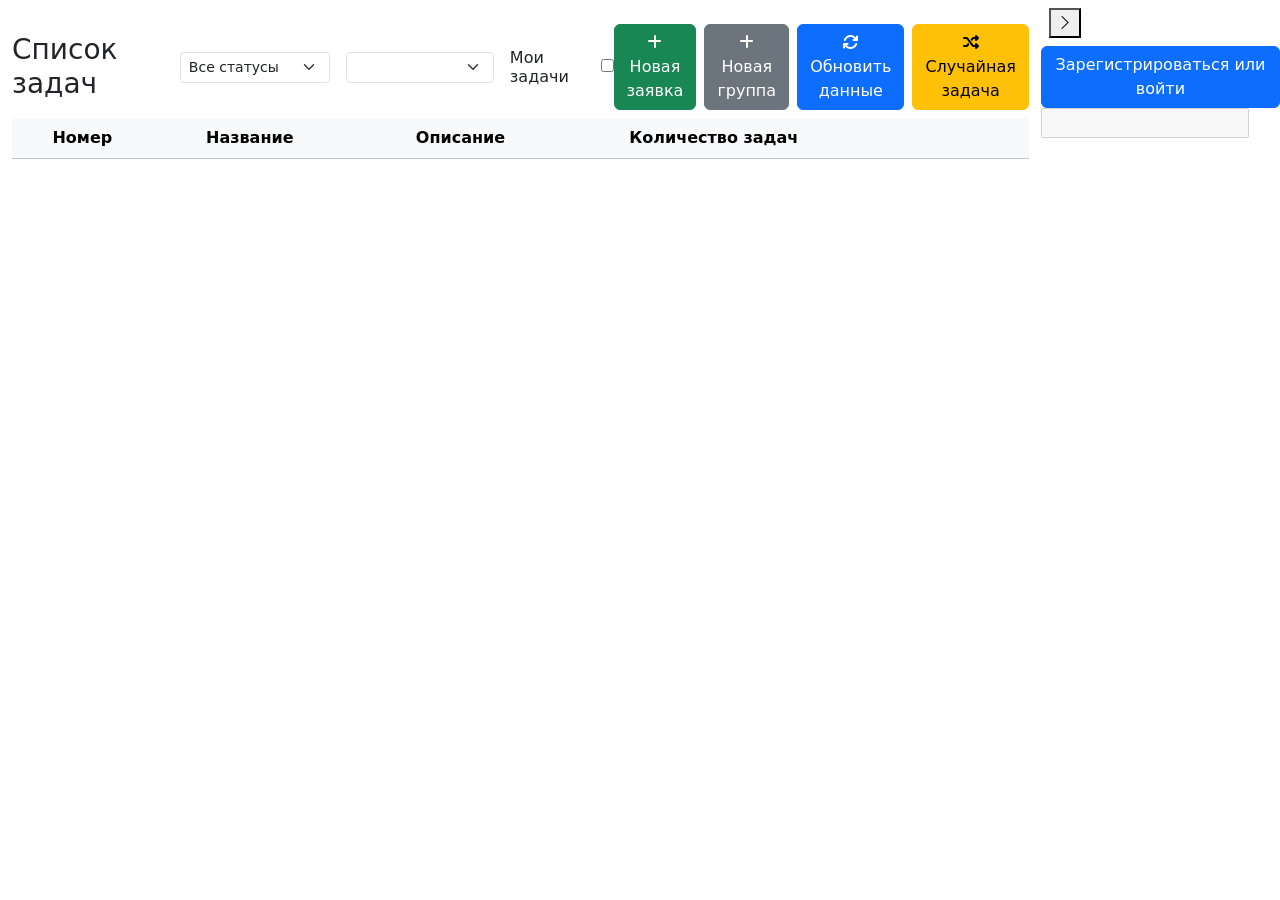
==== commit 6fa3a235: "feat: add embed" ====
--- a/static/index.html
+++ b/static/index.html
@@ -11,11 +11,11 @@
     <link href='https://cdn.jsdelivr.net/npm/bootstrap@5.3.8/dist/css/bootstrap.min.css' rel='stylesheet' integrity='sha384-sRIl4kxILFvY47J16cr9ZwB07vP4J8+LH7qKQnuqkuIAvNWLzeN8tE5YBujZqJLB' crossorigin='anonymous'>
     <script src='https://cdn.jsdelivr.net/npm/bootstrap@5.3.8/dist/js/bootstrap.bundle.min.js' integrity='sha384-FKyoEForCGlyvwx9Hj09JcYn3nv7wiPVlz7YYwJrWVcXK/BmnVDxM+D2scQbITxI' crossorigin='anonymous'></script>
 
-    <link rel='stylesheet' href='css/MainPage.css'>
-    <link rel='stylesheet' href='css/TaskWheel.css'>
-    <link rel='stylesheet' href='css/SideBar.css'>
-
-    <script type='module' src="js/app.js"></script>
+    <link rel='stylesheet' href='static/css/MainPage.css'>
+    <link rel='stylesheet' href='static/css/TaskWheel.css'>
+    <link rel='stylesheet' href='static/css/SideBar.css'>
+
+    <script type='module' src="static/js/app.js"></script>
 
     <title>Сайт заявок Союз-PLM</title>
     <link rel="icon" href="biaoqing.ico" type="image/x-icon">
